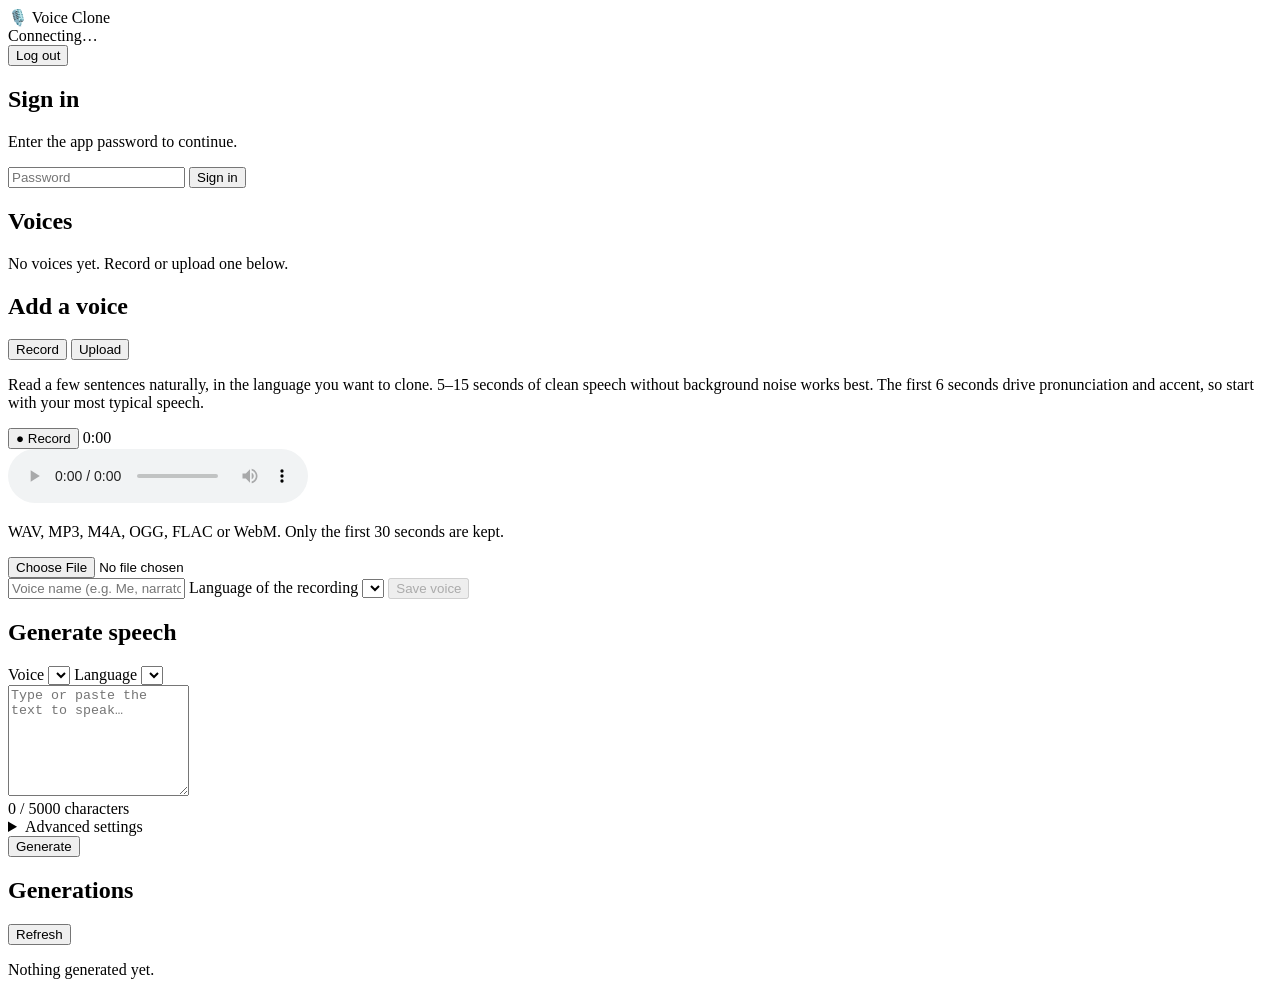
==== app/static/index.html @ dedddb85 "Load a fine-tuned multilingual T3 checkpoint and add accent presets CHATTERBOX_T3_MODEL selects the " ====
<!doctype html>
<html lang="en">
<head>
  <meta charset="utf-8">
  <meta name="viewport" content="width=device-width, initial-scale=1">
  <title>Voice Clone</title>
  <link rel="icon" href="data:image/svg+xml,%3Csvg xmlns='http://www.w3.org/2000/svg' viewBox='0 0 100 100'%3E%3Ctext y='.9em' font-size='90'%3E%F0%9F%8E%99%EF%B8%8F%3C/text%3E%3C/svg%3E">
  <link rel="stylesheet" href="/static/style.css">
  <link rel="stylesheet" href="/static/onboarding.css">
</head>
<body>
  <header class="topbar">
    <div class="brand">🎙️ <span>Voice Clone</span></div>
    <div class="status" id="status-bar" title="Engine status">Connecting…</div>
    <button id="logout-btn" class="btn btn-ghost hidden" type="button">Log out</button>
  </header>

  <section id="login-view" class="view hidden">
    <form id="login-form" class="card login-card">
      <h2>Sign in</h2>
      <p class="muted">Enter the app password to continue.</p>
      <input type="password" id="login-password" placeholder="Password" autocomplete="current-password" required>
      <button class="btn btn-primary" type="submit">Sign in</button>
      <p class="error hidden" id="login-error"></p>
    </form>
  </section>

  <main id="app-view" class="view hidden">
    <div class="layout">
      <aside class="column">
        <section class="card">
          <h2>Voices</h2>
          <ul id="voice-list" class="voice-list"></ul>
          <p id="voice-empty" class="muted">No voices yet. Record or upload one below.</p>
        </section>

        <section class="card">
          <h2>Add a voice</h2>
          <div class="tabs" role="tablist">
            <button class="tab active" type="button" data-tab="record">Record</button>
            <button class="tab" type="button" data-tab="upload">Upload</button>
          </div>

          <div id="tab-record" class="tab-panel">
            <p class="muted small">Read a few sentences naturally, in the language you want to clone.
              5–15 seconds of clean speech without background noise works best. The first 6 seconds
              drive pronunciation and accent, so start with your most typical speech.</p>
            <div class="record-controls">
              <button id="record-btn" class="btn btn-danger" type="button">● Record</button>
              <span id="record-timer" class="timer">0:00</span>
            </div>
            <audio id="record-preview" controls class="hidden"></audio>
          </div>

          <div id="tab-upload" class="tab-panel hidden">
            <p class="muted small">WAV, MP3, M4A, OGG, FLAC or WebM. Only the first
              <span id="max-ref-seconds">30</span> seconds are kept.</p>
            <input type="file" id="voice-file" accept="audio/*,video/*,.wav,.mp3,.m4a,.aac,.ogg,.opus,.flac,.webm,.mp4">
          </div>

          <form id="voice-form" class="stack">
            <input type="text" id="voice-name" placeholder="Voice name (e.g. Me, narrator)" maxlength="120">
            <label class="field">Language of the recording
              <select id="voice-language"></select>
            </label>
            <button class="btn btn-primary" id="voice-save" type="submit" disabled>Save voice</button>
          </form>
        </section>
      </aside>

      <section class="column main-column">
        <section class="card">
          <h2>Generate speech</h2>
          <form id="generate-form" class="stack">
            <div class="row">
              <label class="field">Voice
                <select id="gen-voice" required></select>
              </label>
              <label class="field">Language
                <select id="gen-language"></select>
              </label>
            </div>
            <textarea id="gen-text" rows="7" placeholder="Type or paste the text to speak…" required></textarea>
            <div class="char-count"><span id="char-count">0</span> / <span id="char-max">5000</span> characters</div>

            <details class="advanced">
              <summary>Advanced settings</summary>
              <div class="presets" role="group" aria-label="Presets">
                <button class="btn small preset" type="button" data-exag="0.5" data-cfg="0.5" data-temp="0.8"
                        title="Chatterbox defaults">Neutral</button>
                <button class="btn small preset" type="button" data-exag="0.4" data-cfg="0.8" data-temp="0.6"
                        title="Follow the reference closely: keeps a regional accent">Faithful accent</button>
                <button class="btn small preset" type="button" data-exag="0.7" data-cfg="0.3" data-temp="0.8"
                        title="More emotion, slower pace">Expressive</button>
              </div>
              <div class="sliders">
                <label class="field">Exaggeration <output id="exaggeration-val">0.50</output>
                  <input type="range" id="exaggeration" min="0" max="1.5" step="0.05" value="0.5">
                </label>
                <label class="field">CFG weight / pace <output id="cfg-val">0.50</output>
                  <input type="range" id="cfg" min="0" max="1" step="0.05" value="0.5">
                </label>
                <label class="field">Temperature <output id="temp-val">0.80</output>
                  <input type="range" id="temp" min="0.1" max="1.5" step="0.05" value="0.8">
                </label>
                <label class="field">Seed (optional)
                  <input type="number" id="seed" min="0" step="1" placeholder="random">
                </label>
              </div>
              <p class="muted small">
                Defaults (0.5 / 0.5) suit most voices. For more expressive speech try exaggeration ≈ 0.7 with
                CFG ≈ 0.3. If the speaker is fast, lower CFG to ≈ 0.3. To keep a regional accent (e.g. Quebec
                French), use <em>Faithful accent</em>: a higher CFG follows the reference more closely. A fixed
                seed makes results reproducible.
              </p>
            </details>

            <button class="btn btn-primary btn-lg" id="gen-btn" type="submit">Generate</button>
          </form>
        </section>

        <section class="card">
          <div class="card-head">
            <h2>Generations</h2>
            <button id="refresh-jobs" class="btn btn-ghost small" type="button">Refresh</button>
          </div>
          <ul id="job-list" class="job-list"></ul>
          <p id="job-empty" class="muted">Nothing generated yet.</p>
        </section>
      </section>
    </div>
  </main>

  <div id="toast" class="toast hidden" role="status"></div>
  <script src="/static/app.js"></script>
  <script src="/static/onboarding.js"></script>
</body>
</html>
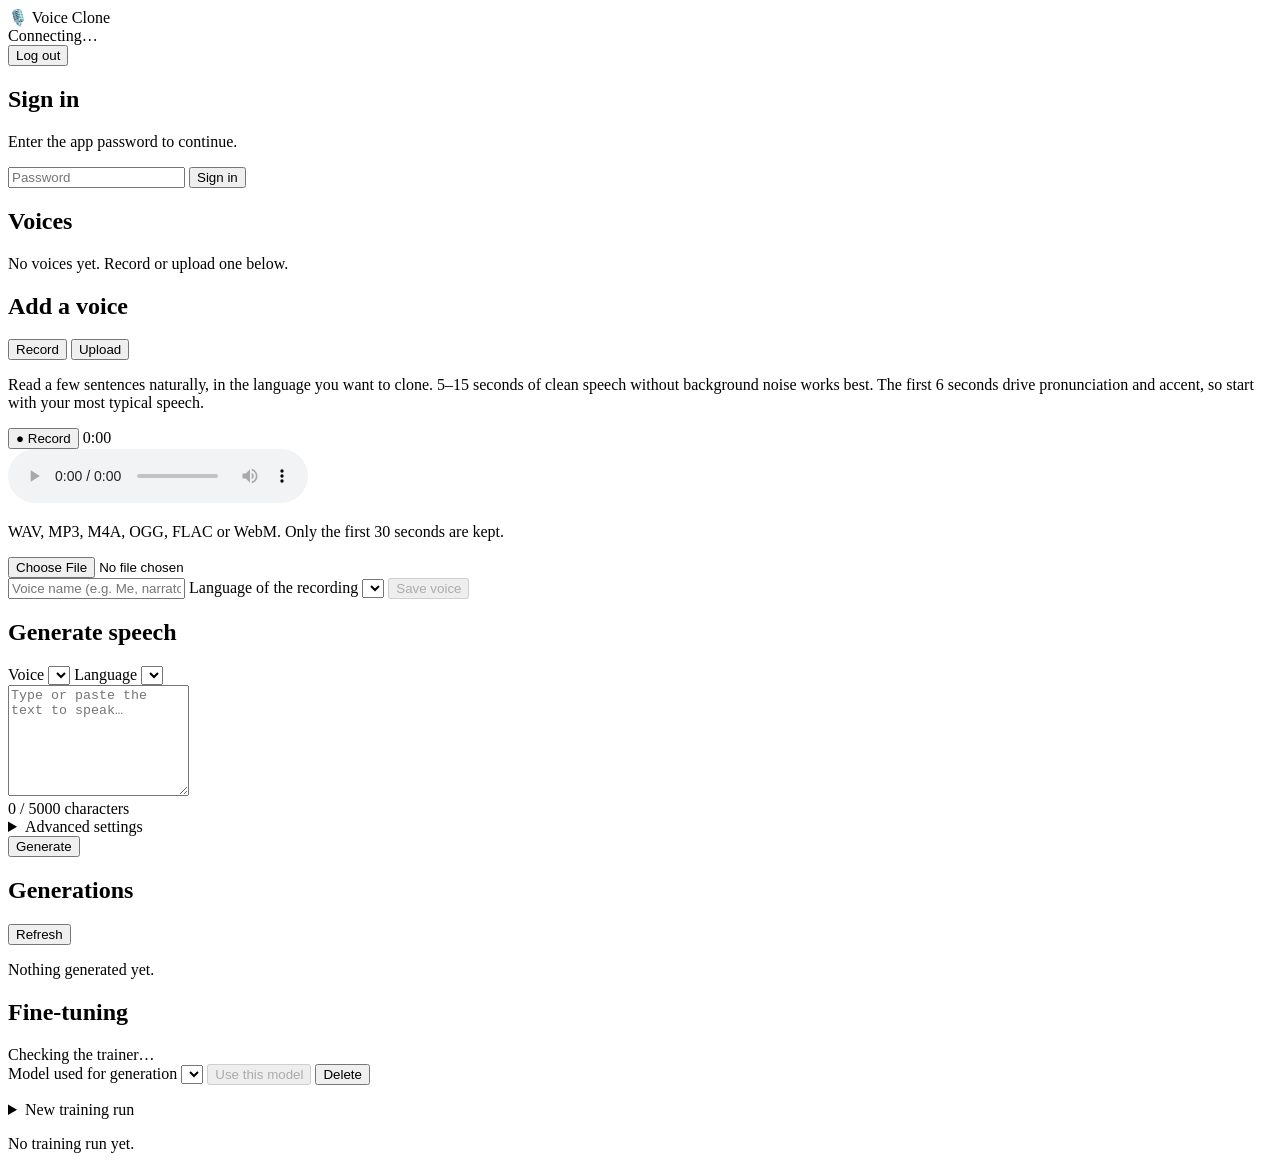
==== commit c4f452fd: "Add a trainer service and a Fine-tuning card to run training from the UI A separate "trainer" compos" ====
--- a/app/static/index.html
+++ b/app/static/index.html
@@ -86,11 +86,11 @@
             <details class="advanced">
               <summary>Advanced settings</summary>
               <div class="presets" role="group" aria-label="Presets">
-                <button class="btn small preset" type="button" data-exag="0.5" data-cfg="0.5" data-temp="0.8"
+                <button class="btn small preset" type="button" data-preset="neutral" data-exag="0.5" data-cfg="0.5" data-temp="0.8"
                         title="Chatterbox defaults">Neutral</button>
-                <button class="btn small preset" type="button" data-exag="0.4" data-cfg="0.8" data-temp="0.6"
+                <button class="btn small preset" type="button" data-preset="faithful" data-exag="0.4" data-cfg="0.8" data-temp="0.6"
                         title="Follow the reference closely: keeps a regional accent">Faithful accent</button>
-                <button class="btn small preset" type="button" data-exag="0.7" data-cfg="0.3" data-temp="0.8"
+                <button class="btn small preset" type="button" data-preset="expressive" data-exag="0.7" data-cfg="0.3" data-temp="0.8"
                         title="More emotion, slower pace">Expressive</button>
               </div>
               <div class="sliders">
@@ -110,12 +110,13 @@
               <p class="muted small">
                 Defaults (0.5 / 0.5) suit most voices. For more expressive speech try exaggeration ≈ 0.7 with
                 CFG ≈ 0.3. If the speaker is fast, lower CFG to ≈ 0.3. To keep a regional accent (e.g. Quebec
-                French), use <em>Faithful accent</em>: a higher CFG follows the reference more closely. A fixed
-                seed makes results reproducible.
+                French), use <em>Faithful accent</em>: a higher CFG follows the reference more closely. French
+                voices start on it until you change a setting. A fixed seed makes results reproducible.
               </p>
             </details>
 
             <button class="btn btn-primary btn-lg" id="gen-btn" type="submit">Generate</button>
+            <p id="gen-training-note" class="gen-note hidden" role="status"></p>
           </form>
         </section>
 
@@ -127,12 +128,64 @@
           <ul id="job-list" class="job-list"></ul>
           <p id="job-empty" class="muted">Nothing generated yet.</p>
         </section>
+
+        <section class="card" id="training-card">
+          <div class="card-head">
+            <h2>Fine-tuning</h2>
+            <span id="trainer-status" class="trainer-status small">Checking the trainer…</span>
+          </div>
+
+          <div class="model-row">
+            <label class="field">Model used for generation
+              <select id="model-select"></select>
+            </label>
+            <button id="model-apply" class="btn" type="button" disabled>Use this model</button>
+            <button id="model-delete" class="btn btn-ghost small hidden" type="button">Delete</button>
+          </div>
+          <p id="model-error" class="job-error hidden"></p>
+
+          <details id="training-new" class="advanced">
+            <summary>New training run</summary>
+            <form id="training-form" class="stack">
+              <div class="row">
+                <label class="field">Recipe
+                  <select id="tr-recipe">
+                    <option value="fr_ca">Quebec accent (public corpus, from v3)</option>
+                    <option value="personal">My voice (my recordings, from a Quebec model)</option>
+                  </select>
+                </label>
+                <label class="field">Name
+                  <input type="text" id="tr-name" maxlength="60" placeholder="Quebec accent">
+                </label>
+              </div>
+              <label class="field personal-only hidden">Start from
+                <select id="tr-base"></select>
+              </label>
+              <div class="row">
+                <label class="field">Epochs <input type="number" id="tr-epochs" min="1" max="20" step="1"></label>
+                <label class="field">LoRA rank
+                  <select id="tr-rank"><option value="">default</option><option>8</option><option>16</option>
+                    <option>32</option><option>64</option></select>
+                </label>
+              </div>
+              <label class="field">Learning rate <input type="number" id="tr-lr" min="0.000001" max="0.001" step="any"></label>
+              <p id="tr-hint" class="muted small"></p>
+              <button id="tr-start" class="btn btn-primary" type="submit">Start training</button>
+              <p class="muted small">Training takes the GPU: generation pauses until the run ends (3–6 h on a
+                24 GB card for the Quebec recipe). The result appears in the model list once validated.</p>
+            </form>
+          </details>
+
+          <ul id="run-list" class="job-list"></ul>
+          <p id="run-empty" class="muted">No training run yet.</p>
+        </section>
       </section>
     </div>
   </main>
 
   <div id="toast" class="toast hidden" role="status"></div>
   <script src="/static/app.js"></script>
+  <script src="/static/training.js"></script>
   <script src="/static/onboarding.js"></script>
 </body>
 </html>
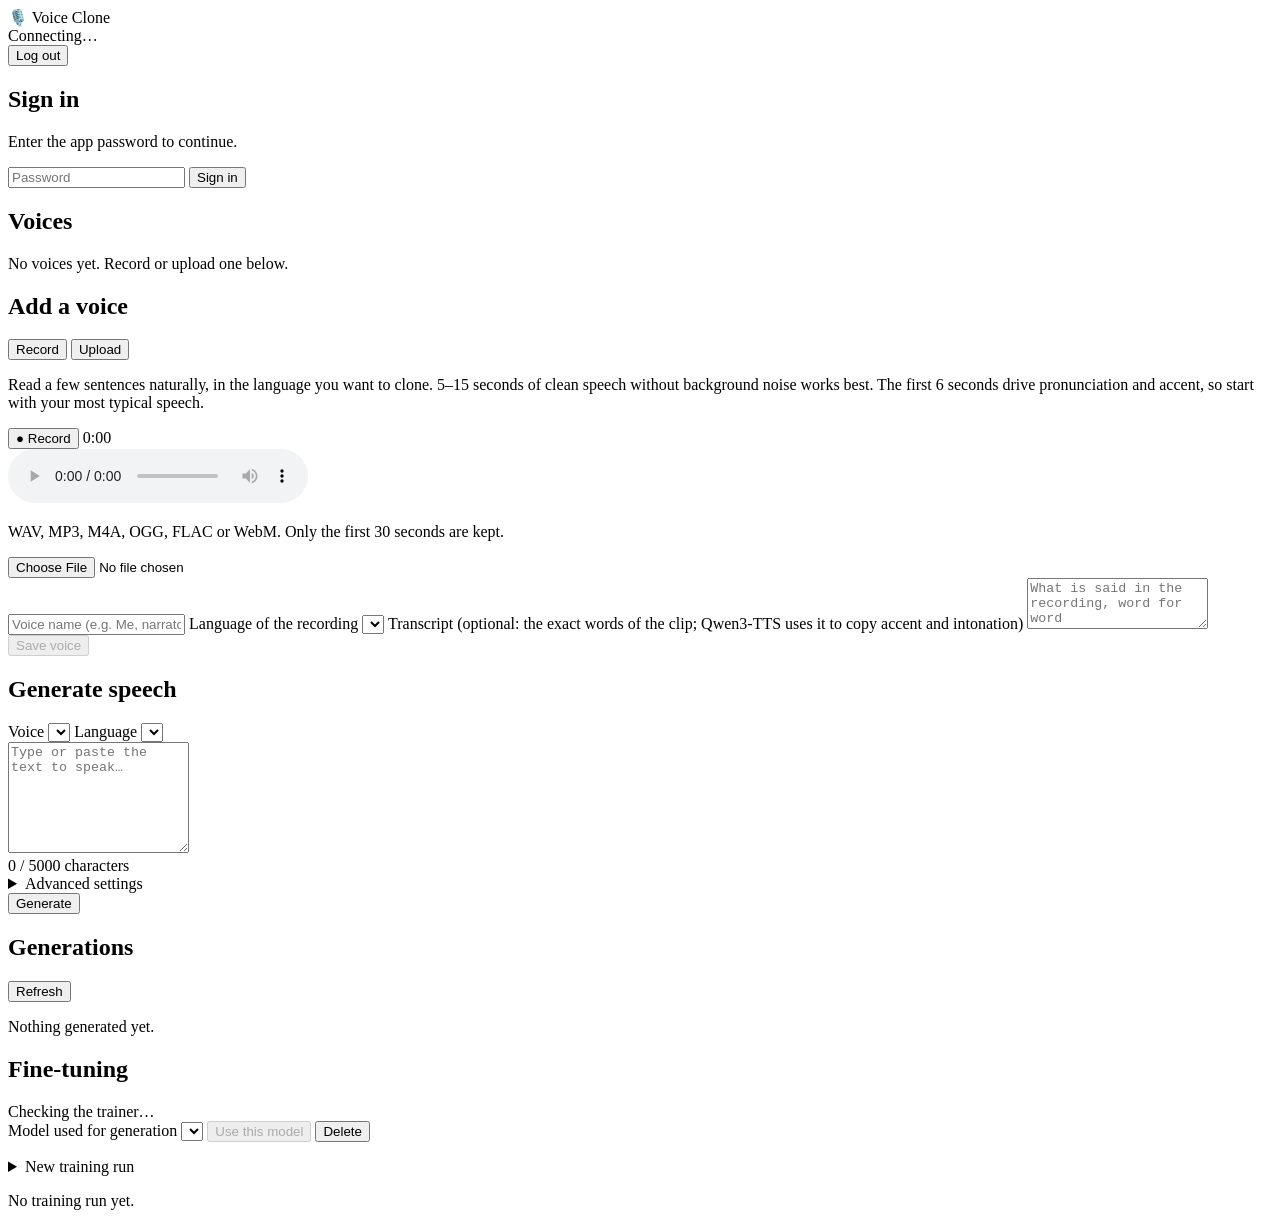
==== commit 6fc2273d: "Add a Qwen3-TTS engine and voice transcripts Qwen3-TTS (Apache 2.0) clones from a reference clip and" ====
--- a/app/static/index.html
+++ b/app/static/index.html
@@ -62,6 +62,11 @@
             <input type="text" id="voice-name" placeholder="Voice name (e.g. Me, narrator)" maxlength="120">
             <label class="field">Language of the recording
               <select id="voice-language"></select>
+            </label>
+            <label class="field">Transcript <span class="muted small">(optional: the exact words of the clip;
+              Qwen3-TTS uses it to copy accent and intonation)</span>
+              <textarea id="voice-transcript" rows="3" maxlength="2000"
+                        placeholder="What is said in the recording, word for word"></textarea>
             </label>
             <button class="btn btn-primary" id="voice-save" type="submit" disabled>Save voice</button>
           </form>
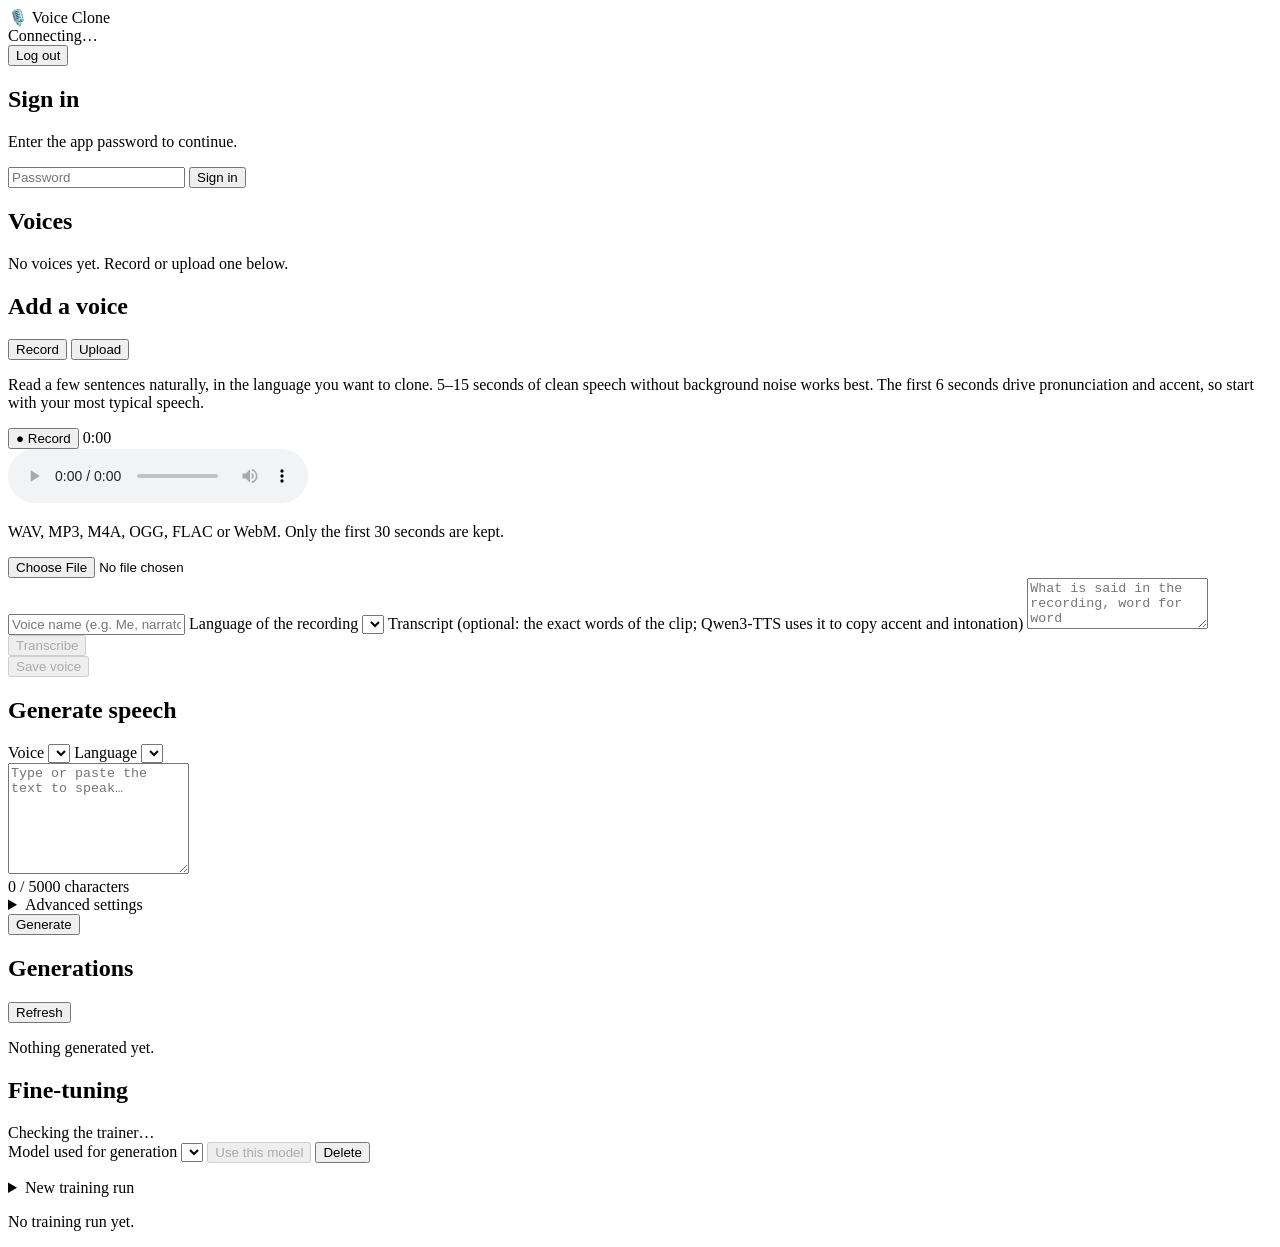
==== commit 663ed81d: "Draft voice transcripts automatically with speech-to-text Qwen3-TTS copies accent and intonation onl" ====
--- a/app/static/index.html
+++ b/app/static/index.html
@@ -68,6 +68,11 @@
               <textarea id="voice-transcript" rows="3" maxlength="2000"
                         placeholder="What is said in the recording, word for word"></textarea>
             </label>
+            <div class="transcribe-row hidden" id="transcribe-row">
+              <button class="btn small" id="transcribe-btn" type="button" disabled
+                      title="Fill the transcript with speech-to-text">Transcribe</button>
+              <span id="transcribe-status" class="muted small"></span>
+            </div>
             <button class="btn btn-primary" id="voice-save" type="submit" disabled>Save voice</button>
           </form>
         </section>
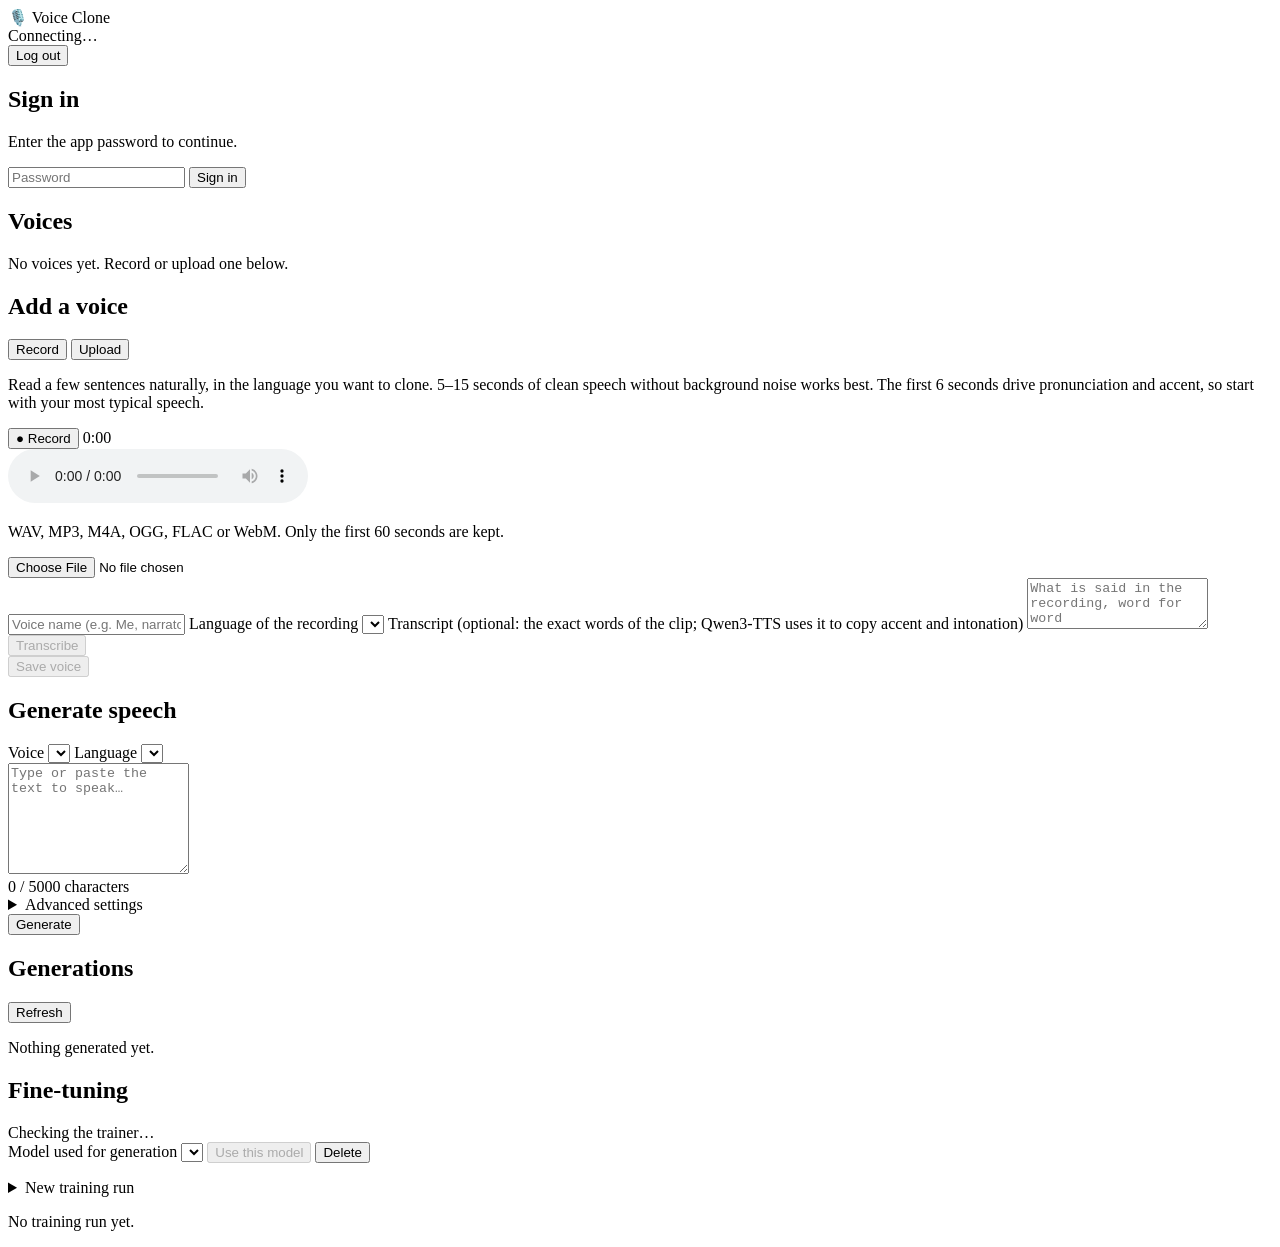
==== commit 9fcf7f21: "Default to Qwen3-TTS and publish the app image to Docker Hub - TTS_ENGINE defaults to qwen (code, .e" ====
--- a/app/static/index.html
+++ b/app/static/index.html
@@ -10,7 +10,8 @@
 </head>
 <body>
   <header class="topbar">
-    <div class="brand">🎙️ <span>Voice Clone</span></div>
+    <div class="brand">🎙️ <span>Voice Clone</span>
+      <a id="app-version" class="version" target="_blank" rel="noopener" title="Running version"></a></div>
     <div class="status" id="status-bar" title="Engine status">Connecting…</div>
     <button id="logout-btn" class="btn btn-ghost hidden" type="button">Log out</button>
   </header>
@@ -54,7 +55,7 @@
 
           <div id="tab-upload" class="tab-panel hidden">
             <p class="muted small">WAV, MP3, M4A, OGG, FLAC or WebM. Only the first
-              <span id="max-ref-seconds">30</span> seconds are kept.</p>
+              <span id="max-ref-seconds">60</span> seconds are kept.</p>
             <input type="file" id="voice-file" accept="audio/*,video/*,.wav,.mp3,.m4a,.aac,.ogg,.opus,.flac,.webm,.mp4">
           </div>
 
@@ -68,7 +69,7 @@
               <textarea id="voice-transcript" rows="3" maxlength="2000"
                         placeholder="What is said in the recording, word for word"></textarea>
             </label>
-            <div class="transcribe-row hidden" id="transcribe-row">
+            <div class="transcribe-row" id="transcribe-row">
               <button class="btn small" id="transcribe-btn" type="button" disabled
                       title="Fill the transcript with speech-to-text">Transcribe</button>
               <span id="transcribe-status" class="muted small"></span>
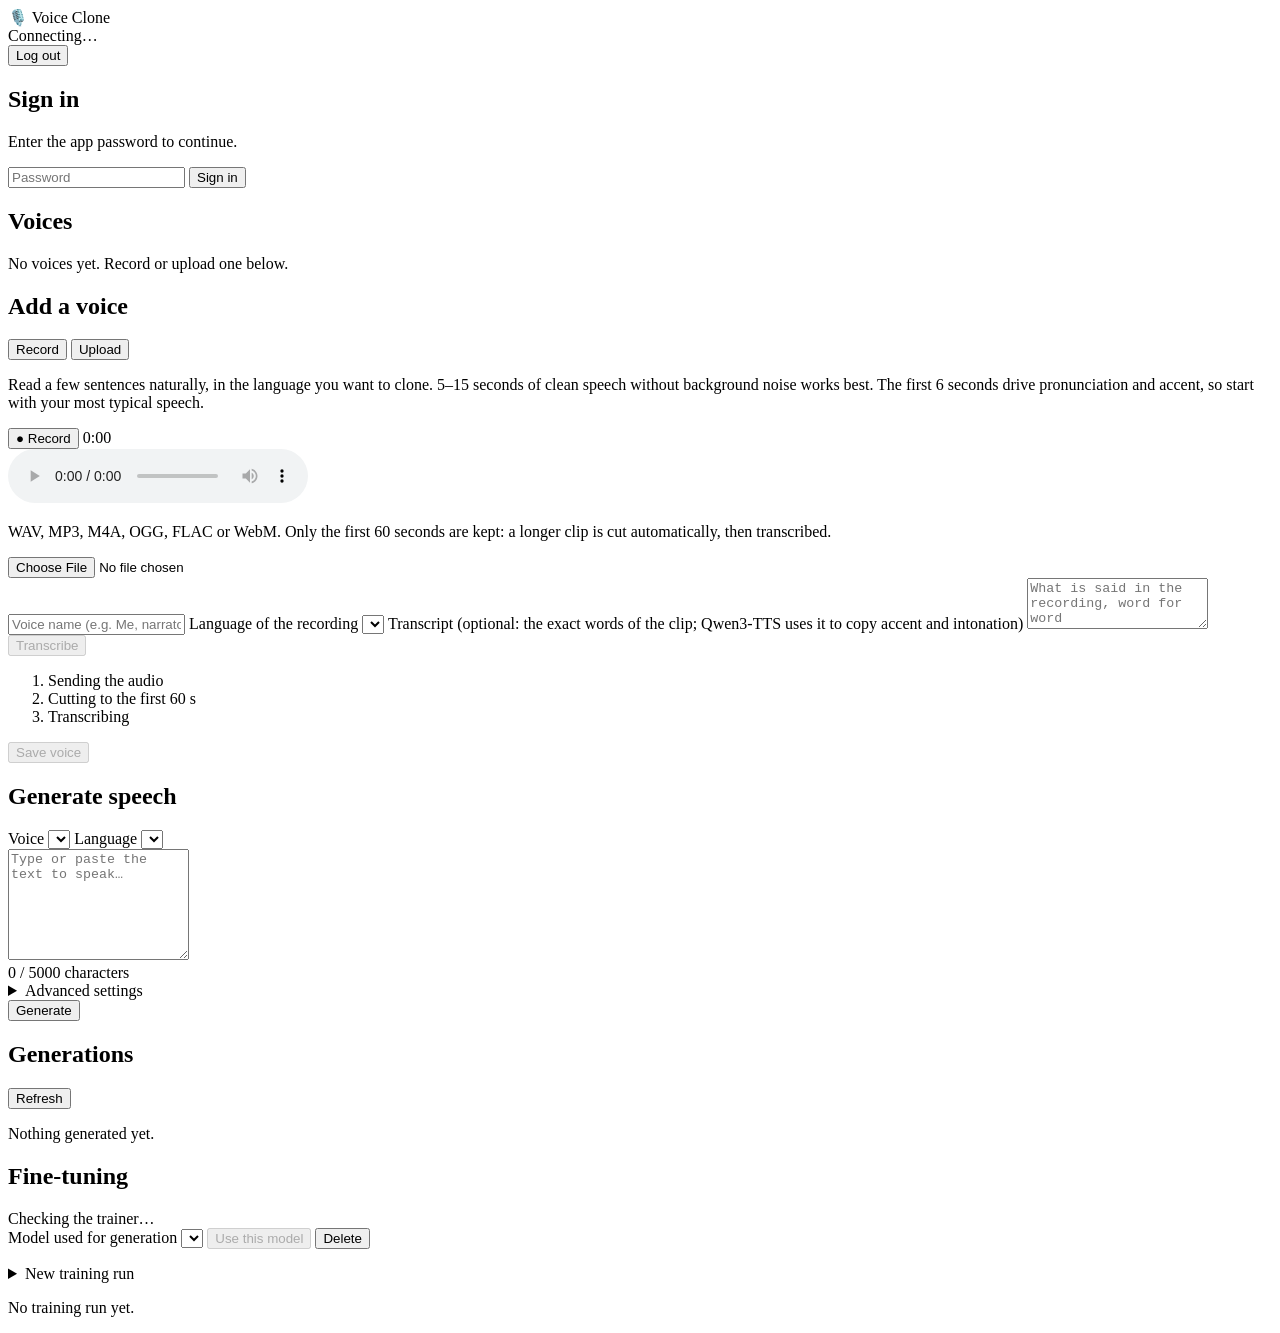
==== commit 60890ea5: "Cut long voice clips to 60s with progress; sentence-aligned Qwen prompt clip; retry re-spoken chunks" ====
--- a/app/static/index.html
+++ b/app/static/index.html
@@ -55,7 +55,8 @@
 
           <div id="tab-upload" class="tab-panel hidden">
             <p class="muted small">WAV, MP3, M4A, OGG, FLAC or WebM. Only the first
-              <span id="max-ref-seconds">60</span> seconds are kept.</p>
+              <span id="max-ref-seconds">60</span> seconds are kept: a longer
+              clip is cut automatically, then transcribed.</p>
             <input type="file" id="voice-file" accept="audio/*,video/*,.wav,.mp3,.m4a,.aac,.ogg,.opus,.flac,.webm,.mp4">
           </div>
 
@@ -74,6 +75,12 @@
                       title="Fill the transcript with speech-to-text">Transcribe</button>
               <span id="transcribe-status" class="muted small"></span>
             </div>
+            <ol id="clip-steps" class="clip-steps hidden small">
+              <li data-step="upload">Sending the audio</li>
+              <li data-step="clip">Cutting to the first <span class="max-ref-seconds">60</span> s</li>
+              <li data-step="transcribe">Transcribing</li>
+            </ol>
+            <div id="clip-progress" class="progress hidden"><div></div></div>
             <button class="btn btn-primary" id="voice-save" type="submit" disabled>Save voice</button>
           </form>
         </section>
